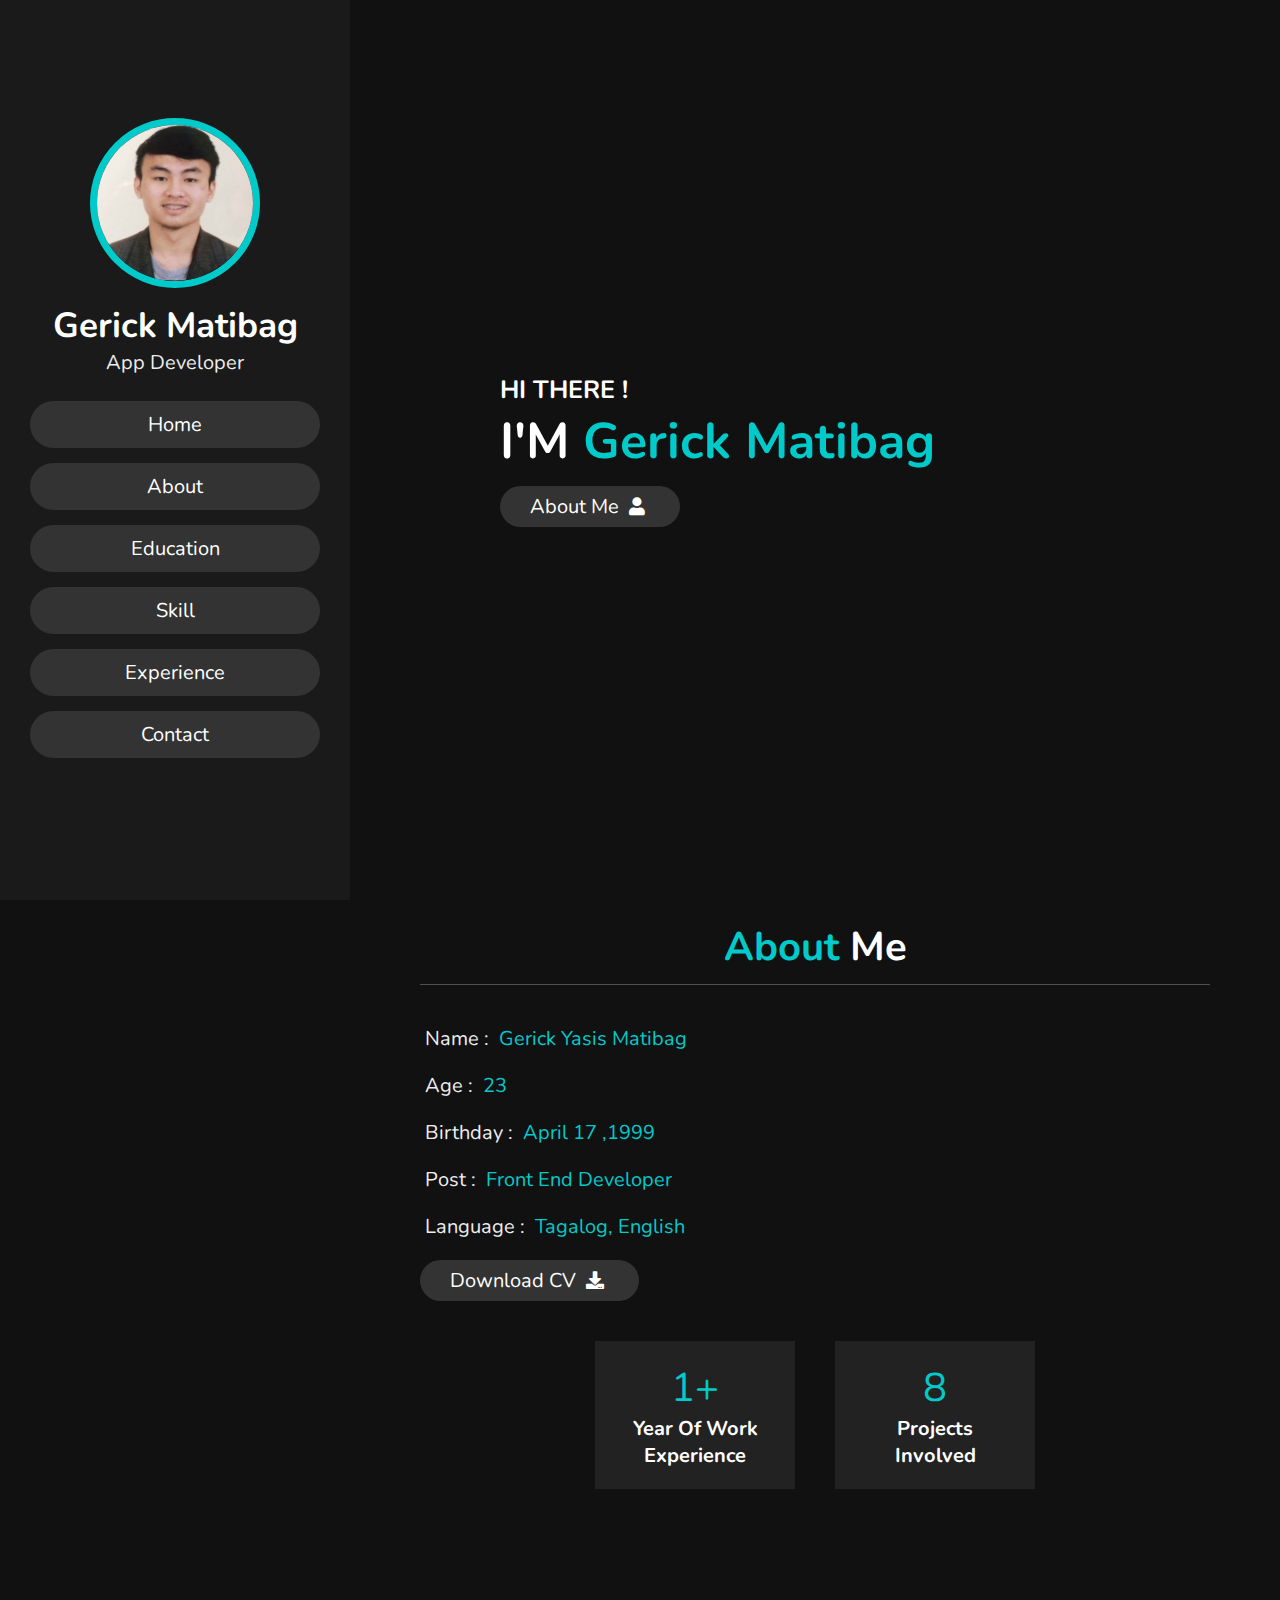
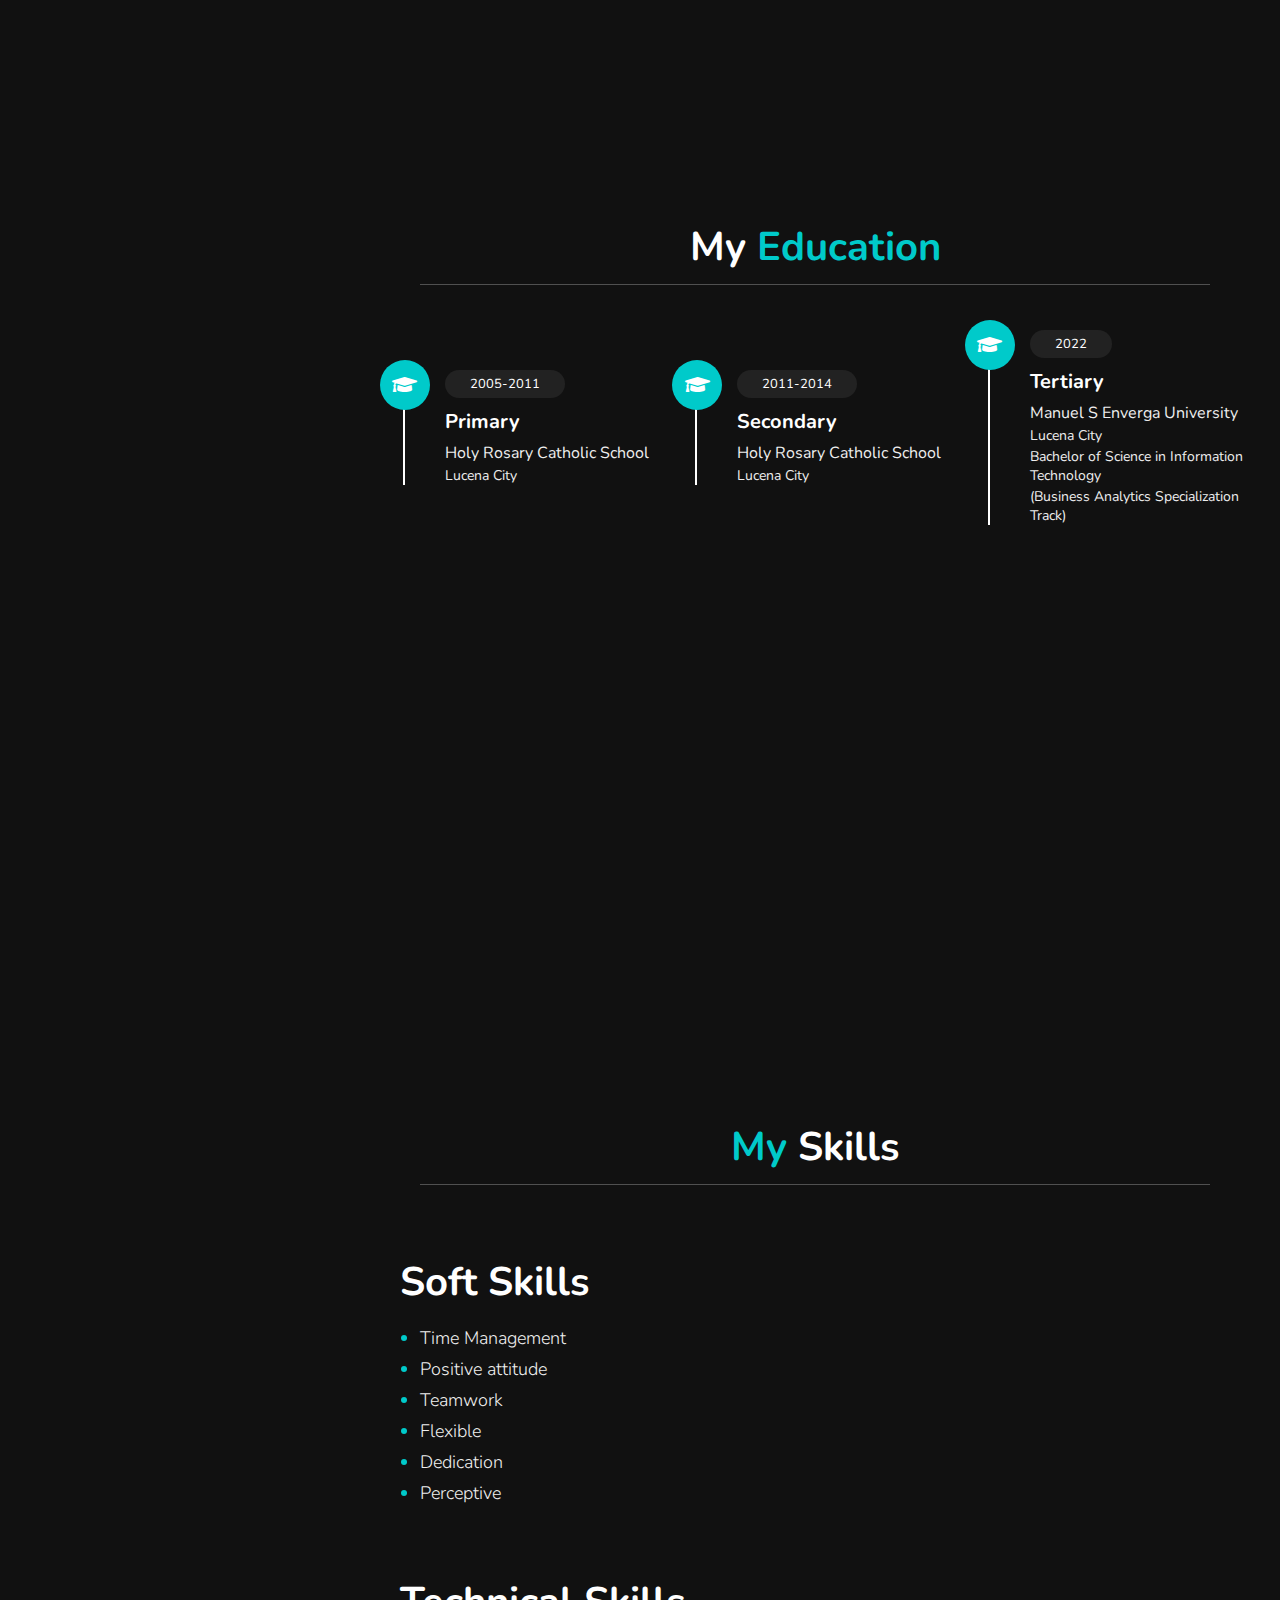
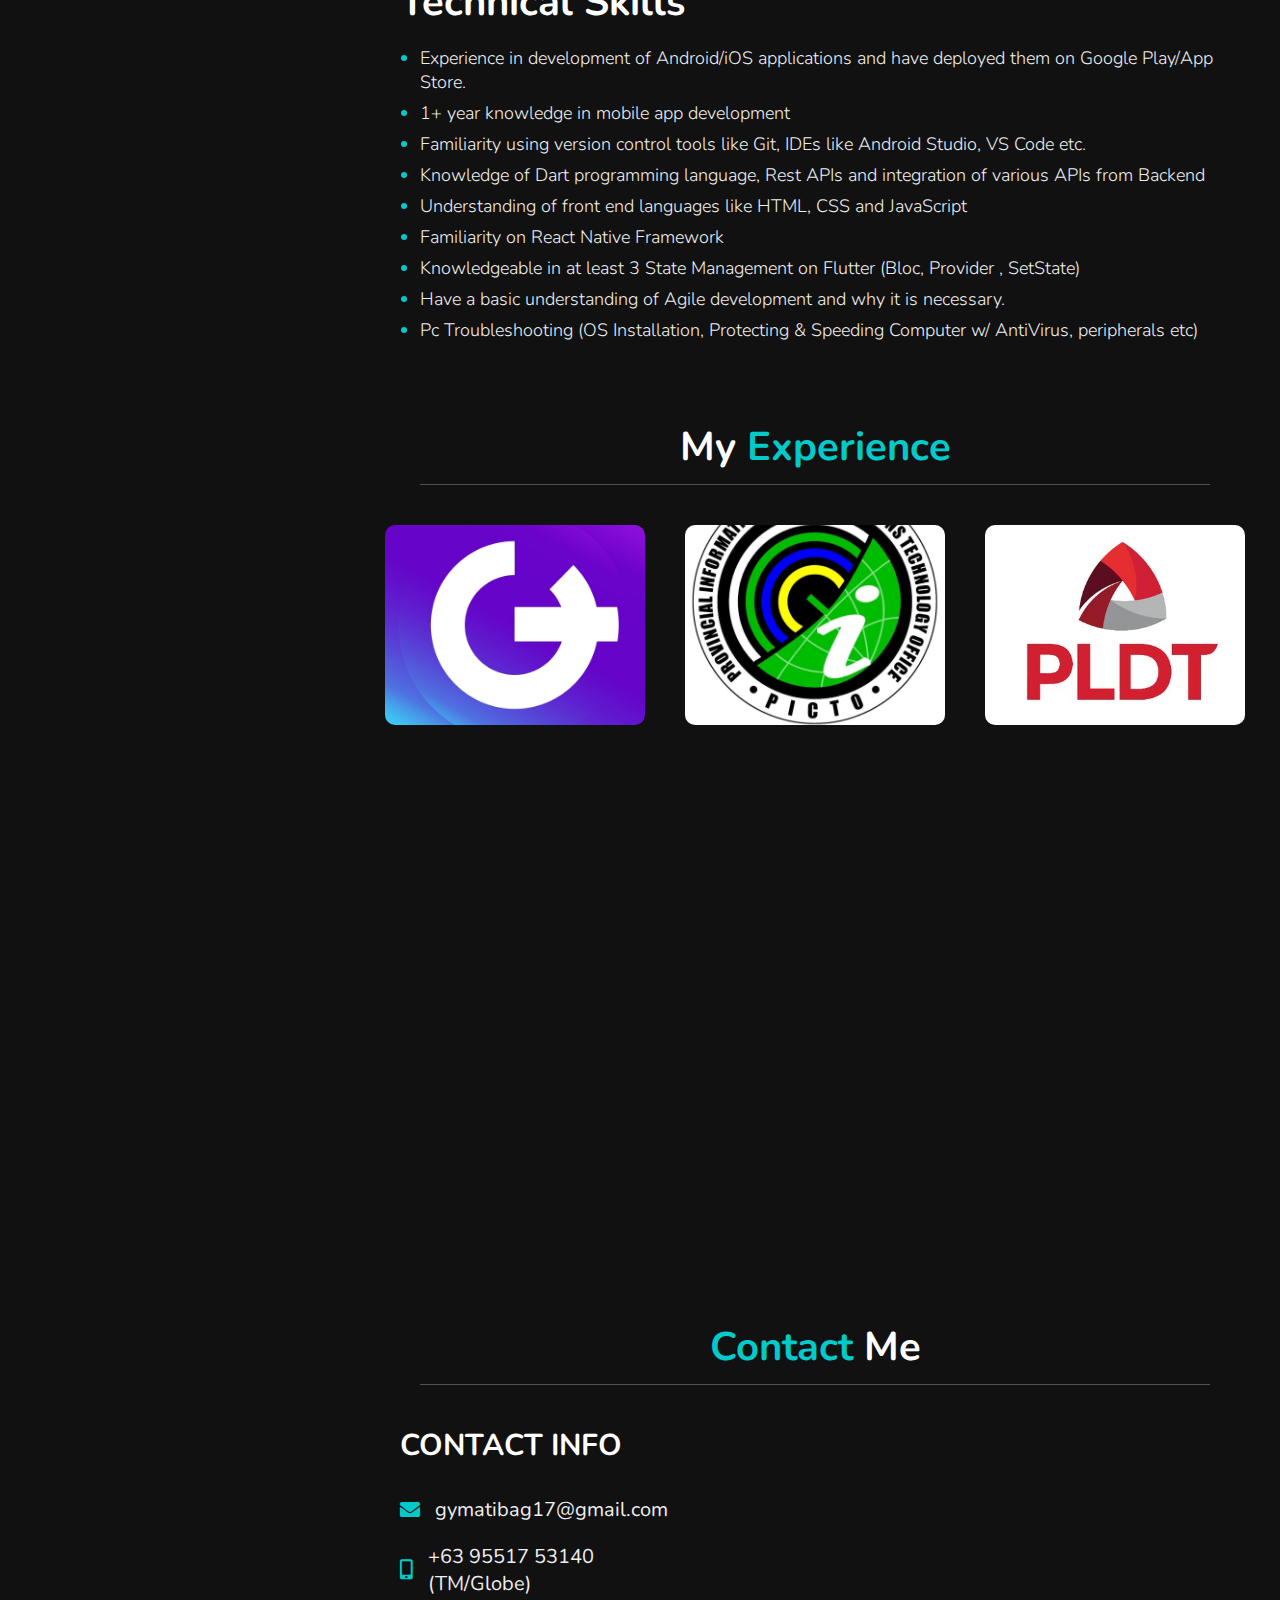
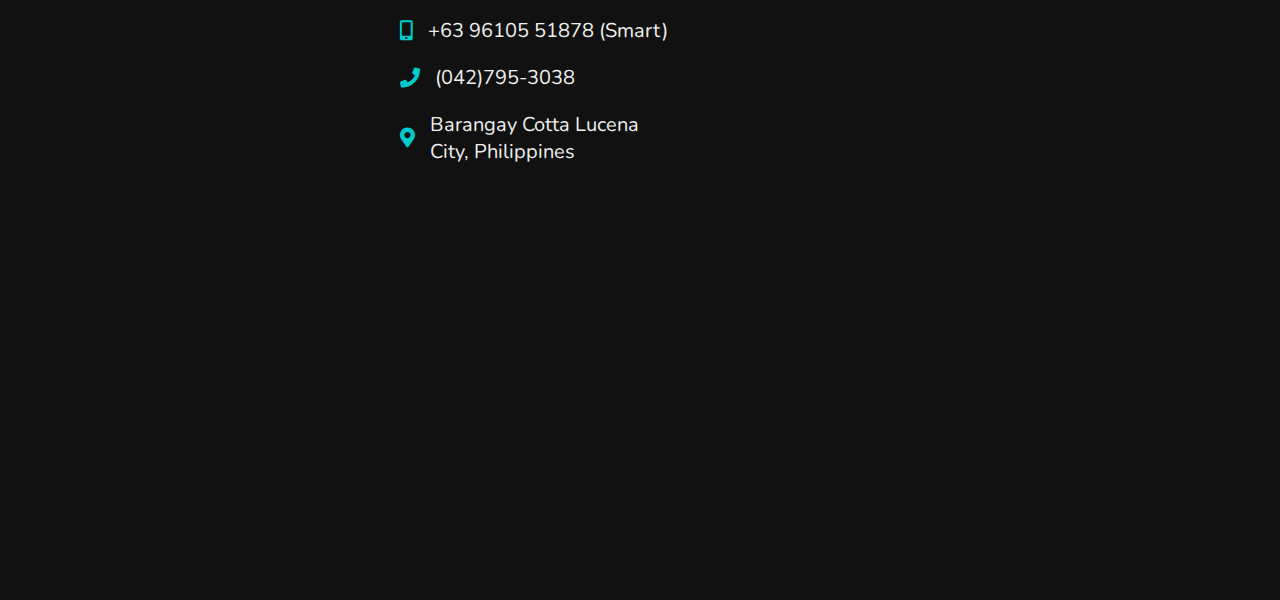
==== index.html @ ecb1bf03 "backup after download resume | 02 commit" ====
<!DOCTYPE html>
<html lang="en">
<head>
    <meta charset="UTF-8">
    <meta name="viewport" content="width=device-width, initial-scale=1.0">
    <title>Gerick portfolio</title>

    <!-- font awesome cdn link  -->
    <link rel="stylesheet" href="https://cdnjs.cloudflare.com/ajax/libs/font-awesome/5.15.2/css/all.min.css">

    <!-- custom css file link  -->
    <link rel="stylesheet" href="/css/style.css">

</head>
<body>
    
<!-- header section starts  -->

<header>

    <div class="user">
        <img src="/images/me.jpg" alt="">
        <h3 class="name">Gerick Matibag</h3>
        <p class="post">App Developer</p>
    </div>

    <nav class="navbar">
        <ul>
            <li><a href="#home">Home</a></li>
            <li><a href="#about">About</a></li>
            <li><a href="#education">Education</a></li>
            <li><a href="#skill">Skill</a></li>
            <li><a href="#portfolio">Experience</a></li>
            <li><a href="#contact">Contact</a></li>
        </ul>
    </nav>

</header>

<!-- header section ends -->

<div id="menu" class="fas fa-bars"></div>

<!-- home section starts  -->

<section class="home" id="home">

    <h3>HI THERE !</h3>
    <h1>I'M <span>Gerick Matibag</span></h1>
    <!-- <p> Only judge can god me
    </p> -->
    <a href="#about"><button class="btn">About Me <i class="fas fa-user"></i></button></a>

</section>

<!-- home section ends -->

<!-- about section starts  -->

<section class="about" id="about">

<h1 class="heading"> <span>About</span> Me </h1>

<div class="row">

    <div class="info">
        <h3> <span> Name : </span> Gerick Yasis Matibag </h3>
        <h3> <span> Age : </span> 23 </h3>
        <h3> <span> Birthday : </span> April 17 ,1999 </h3>
        <h3> <span> Post : </span> Front End Developer </h3>
        <h3> <span> Language : </span> Tagalog, English </h3> 
        <a href="/files/gerick-matibag-resume.pdf" download><button class="btn"> Download CV <i class="fas fa-download"></i> </button></a>
    </div>

    <div class="counter">

        <div class="box">
            <span>1+</span>
            <h3>Year Of Work Experience</h3>
        </div>
        

        <div class="box">
            <span>8</span>
            <h3>Projects Involved</h3>
        </div>

        <!-- <div class="box">
            <span>12+</span>
            <h3></h3>
        </div> -->

    </div>

</div>

</section>

<!-- about section ends -->

<!-- education section starts  -->

<section class="education" id="education">

<h1 class="heading"> My <span>Education</span> </h1>

<div class="box-container">

    <div class="box">
        <i class="fas fa-graduation-cap"></i>
        <span>2005-2011</span>
        <h2>Primary</h2>
        <h3>Holy Rosary Catholic School</h3>
        <p>Lucena City</p>
    </div>

    <div class="box">
        <i class="fas fa-graduation-cap"></i>
        <span>2011-2014</span>
        <h2>Secondary</h2>
        <h3>Holy Rosary Catholic School</h3>
        <p>Lucena City</p>
    </div>

    <div class="box">
        <i class="fas fa-graduation-cap"></i>
        <span>2022</span>
        <h2>Tertiary</h2>
        <h3>Manuel S Enverga University</h3>
        <p>Lucena City</p>
        <p>Bachelor of Science in Information Technology</p>
        <p>(Business Analytics Specialization Track)</p>
    </div>

    </div>

</section>

<!-- education section ends -->

<!--Skills-->

<!-- portfolio section ends -->

<!-- contact section starts  -->
</section>

<section class="skill" id="skill">

    <h1 class="heading"> <span>My</span> Skills </h1>

    <div class="row">

    <div class="content">

    <h3 class="title">Soft Skills</h3>
        
    
    <ul>
    <li>Time Management</li>
    <li>Positive attitude</li>
    <li>Teamwork</li>
    <li>Flexible</li>
    <li>Dedication</li>
    <li>Perceptive</li>
    </ul>

    <h3 class="title"></h3>

    <h3 class="title">Technical Skills</h3>

    <ul>
        <li>Experience in development of Android/iOS applications and have deployed them on Google Play/App Store.</li>
        <li>1+ year knowledge in mobile app development</li>
        <li>Familiarity using version control tools like Git, IDEs like Android Studio, VS Code etc.</li>
        <li>Knowledge of Dart programming language, Rest APIs and integration of various APIs from Backend</li>
        <li>Understanding of front end languages like HTML, CSS and JavaScript</li>
        <li>Familiarity on React Native Framework</li>
        <li>Knowledgeable in at least 3 State Management on Flutter (Bloc, Provider , SetState)</li>
        <li>Have a basic understanding of Agile development and why it is necessary.</li>
        <li>Pc Troubleshooting (OS Installation, Protecting & Speeding Computer w/ AntiVirus, peripherals  etc)</li>
        </ul>


    <!-- <progress id="progress-skill" value="78" max="100" class="progress-skill"> 32% </progress> -->
    <!-- <h3 class="title">Dart</h3> -->

    </div>
    </div>

</section>



<!--Skills end -->
<!-- portfolio section starts  -->

<section class="portfolio" id="portfolio">

<h1 class="heading"> My <span>Experience</span> </h1>

<div class="box-container">

    <div class="box">
        <img src="/images/goplus.jpg" alt="">
    </div>

    <div class="box">
        <img src="images/picto.jpg" alt="">
    </div>

    <div class="box">
        <img src="images/pldt.jpg" alt="">
    </div>
<!-- 
    <div class="box">
        <img src="images/img4.jpg" alt="">
    </div>

    <div class="box">
        <img src="images/img5.jpg" alt="">
    </div>

    <div class="box">
        <img src="images/img6.jpg" alt="">
    </div> -->

</div>

</section>

<!-- portfolio section ends -->

<!-- contact section starts  -->

<section class="contact" id="contact">

    <h1 class="heading"> <span>Contact</span> Me </h1>

    <div class="row">

    <div class="content">

        <h3 class="title">contact info</h3>

        <div class="info">
            <h3> <i class="fas fa-envelope"></i> gymatibag17@gmail.com </h3>
            <h3> <i class="fas fa-mobile-alt"></i> +63 95517 53140 (TM/Globe)</h3>
            <h3> <i class="fas fa-mobile-alt"></i> +63 96105 51878 (Smart)</h3>
            <h3> <i class="fas fa-phone"></i> (042)795-3038 </h3>
            <h3> <i class="fas fa-map-marker-alt"></i> Barangay Cotta Lucena City, Philippines</h3>
        </div>

    </div>

    <form action="">

        <!-- {{-- <input type="text" placeholder="name" class="box">
        <input type="email" placeholder="email" class="box">
        <input type="text" placeholder="project" class="box">
        <textarea name="" id="" cols="30" rows="10" class="box message" placeholder="message"></textarea>
        <button type="submit" class="btn"> send <i class="fas fa-paper-plane"></i> </button> --}} -->

    </form>

    </div>

</section>

<!-- contact section ends -->


<!-- scroll top button  -->

<a href="#home" class="top">
    <img src="images/scroll-top-img.png" alt="">
</a>















<!-- jquery cdn link  -->
<script src="https://cdnjs.cloudflare.com/ajax/libs/jquery/3.6.0/jquery.min.js"></script>

<!-- custom js file link  -->
<script src="/js/script.js"></script>


</body>
</html>
---- css/style.css ----
@import url('https://fonts.googleapis.com/css2?family=Nunito:wght@200;300;400;600&display=swap');

:root{
    --yellow:#00caca;
}

*{
    font-family: 'Nunito', sans-serif;
    margin:0; padding:0;
    box-sizing: border-box;
    text-decoration: none;
    outline: none; border:none;
    /* text-transform: capitalize; */
    transition: all .2s linear;
}

*::selection{
    background:var(--yellow);
    color:#333;
}

html{
    font-size: 62.5%;
    overflow-x: hidden;
}

html::-webkit-scrollbar{
    width:1.4rem;
}

html::-webkit-scrollbar-track{
    background:#222;
}

html::-webkit-scrollbar-thumb{
    background:var(--yellow);
}

body{
    background:#111;
    overflow-x: hidden;
    padding-left: 35rem;
}

section{
    min-height: 100vh;
    padding:1rem;
}

.btn{
    padding:.7rem 3rem;
    background:#333;
    color:#fff;
    cursor: pointer;
    margin-top: 1rem;
    font-size: 2rem;
    border-radius: 5rem;
}

.btn i{
    padding:0 .5rem;
    font-size: 1.8rem;
}

.btn:hover{
    background:var(--yellow);
}

.heading{
    text-align: center;
    margin:0 6rem;
    font-size: 4rem;
    padding:1rem;
    border-bottom: .1rem solid #fff4;
    color:#fff;
}

.heading span{
    color:var(--yellow);
}

header{
    position: fixed;
    top:0; left:0;
    z-index: 1000;
    height:100%;
    width:35rem;
    background:#1a1a1a;
    display: flex;
    align-items: center;
    justify-content: center;
    flex-flow: column;
    text-align: center;
}

header .user img{
    height:17rem;
    width:17rem;
    border-radius: 50%;
    object-fit: cover;
    margin-bottom: 1rem;
    border:.7rem solid var(--yellow);
}

header .user .name{
    font-size: 3.5rem;
    color:#fff;
}

header .user .post{
    font-size: 2rem;
    color:#eee;
}

header .navbar{
    width:100%;
}

header .navbar ul{
    list-style: none;
    padding:1rem 3rem;
}


header .navbar ul li a{
    display: block;
    padding:1rem;
    margin:1.5rem 0;
    background:#333;
    color:#fff;
    font-size: 2rem;
    border-radius: 5rem;
}

header .navbar ul li a:hover{
    background:var(--yellow);
}

#menu{
    position: fixed;
    top:2rem; right:2rem;
    background:#333;
    color:#fff;
    cursor: pointer;
    font-size: 2.5rem;
    padding:1rem 1.5rem;
    z-index: 1000;
    display: none;
}

.home{
    display: flex;
    justify-content: center;
    flex-flow: column;
    padding:0 15rem;
}

.home h3{
    font-size: 2.5rem;
    color:#fff;
}

.home h1{
    font-size:5rem;
    color:#fff;
}

.home h1 span{
    color:var(--yellow);
}

.home p{
    font-size:2rem;
    color:#eee;
    padding: 1rem 0;
}

.about .row{
    display: flex;
    align-items: center;
    justify-content: center;
    flex-wrap: wrap;
    padding:1rem 0;
}

.about .row .info{
    flex:1 1 48rem;
    padding:2rem 1rem;
    padding-left: 6rem;
}

.about .row .info h3{
    font-size: 2rem;
    color:var(--yellow);
    padding:1rem 0;
    font-weight: normal;
}

.about .row .info h3 span{
    color:#eee;
    padding:0 .5rem;
}

.about .row .counter{
    flex:1 1 48rem;
    display: flex;
    justify-content: center;
    flex-wrap: wrap;
}

.about .row .counter .box{
    width:20rem;
    background:#222;
    text-align: center;
    padding: 2rem;
    margin:2rem;
}

.about .row .counter .box span{
    font-size: 4rem;
    color:var(--yellow);
}

.about .row .counter .box h3{
    font-size: 2rem;
    color:#fff;
}

.education .box-container{
    display: flex;
    align-items: center;
    justify-content: space-evenly;
    flex-wrap: wrap;
    padding:1rem 0;
    padding-left: 3rem;
}

.education .box-container .box{
    width:27rem;
    margin:4rem 1rem;
    padding-left: 4rem;
    border-left: .2rem solid #fff;
    position: relative;
}

.education .box-container .box span{
    font-size: 1.3rem;
    background:#222;
    color:#fff;
    border-radius: 5rem;
    padding:.5rem 2.5rem;
}

.education .box-container .box h2{
    font-size: 2.0rem;
    color:#fff;
    padding-top: 1.5rem;
}
.education .box-container .box h3{
    font-size: 1.6rem;
    color:#eee;
    padding-top: 0.7rem;
    font-weight: 400;
}
.education .box-container .box p{
    font-size: 1.4rem;
    color:#eee;
    padding-top: 0.2rem;
}

.education .box-container .box i{
    position: absolute;
    top:-1.5rem; left:-2.5rem;
    height:5rem;
    width: 5rem;
    border-radius: 50%;
    line-height: 5rem;
    text-align: center;
    font-size: 2rem;
    color:#fff;
    background:var(--yellow);
}


.skill .row{
    display: flex;
    align-items: center;
    justify-content: center;
    flex-wrap: wrap;
}

.skill .row .content{
    flex:1 1 30rem;
    padding:4rem;
    padding-bottom: 0;
}

.skill .row form{
    flex:1 1 45rem;
    padding:2rem;
    margin:2rem;
    margin-bottom: 4rem;
}

.skill .row form .box{
    padding:1.5rem;
    margin:1rem 0;
    background:#3333;
    color:#fff;
    text-transform: none;
    font-size: 1.7rem;
    width:100%;
}

.skill .row form .box::placeholder{
    text-transform: capitalize;
}

.skill .row form .message{
    height: 15rem;
    resize: none;
}

.skill .row .content .title{
    /* text-transform: uppercase; */
    color:#fff;
    font-size: 4rem;
    padding-bottom: 1rem;
    padding-top: 3rem;
}

.skill .row .content .info h3{
    display: flex;
    align-items: center;
    font-size: 2rem;
    color:#eee;
    padding-top:1rem 0;
    font-weight: normal;
}

.skill .row .content .info h3 i{
    padding-right: 1.5rem;
    color:var(--yellow);
    text-transform: none;
}

.skill .row .content p{
    font-size: 1.8rem;
    color:#eee;
    padding-top: 0.7rem;
    font-weight: 300;
}

.skill .row ul li::marker {
    color: #00caca;
    font-weight: bold;
    display: inline-block; 
    width: 1em;
    margin-left: -1em;
  }

.skill .row ul li {
    font-size: 1.8rem;
    color:#eee;
    padding-top: 0.7rem;
    font-weight: 300;
  }
  .skill .row ul {
   padding-left: 2rem;
  }

.portfolio .box-container{
    display: flex;
    align-items: center;
    justify-content: center;
    flex-wrap: wrap;
    padding:2rem 0;
}

.portfolio .box-container .box{
    height: 20rem;
    width:26rem;
    border-radius: 1rem;
    margin:2rem;
    overflow: hidden;
    cursor: pointer;
}

.portfolio .box-container .box img{
    height:100%;
    width:100%;
    object-fit: cover;
}

.portfolio .box-container .box:hover img{
    transform: scale(1.2);
}

.contact .row{
    display: flex;
    align-items: center;
    justify-content: center;
    flex-wrap: wrap;
}

.contact .row .content{
    flex:1 1 30rem;
    padding:4rem;
    padding-bottom: 0;
}

.contact .row form{
    flex:1 1 45rem;
    padding:2rem;
    margin:2rem;
    margin-bottom: 4rem;
}

.contact .row form .box{
    padding:1.5rem;
    margin:1rem 0;
    background:#3333;
    color:#fff;
    text-transform: none;
    font-size: 1.7rem;
    width:100%;
}

.contact .row form .box::placeholder{
    text-transform: capitalize;
}

.contact .row form .message{
    height: 15rem;
    resize: none;
}

.contact .row .content .title{
    text-transform: uppercase;
    color:#fff;
    font-size: 3rem;
    padding-bottom: 2rem;
}

.contact .row .content .info h3{
    display: flex;
    align-items: center;
    font-size: 2rem;
    color:#eee;
    padding:1rem 0;
    font-weight: normal;
}

.contact .row .content .info h3 i{
    padding-right: 1.5rem;
    color:var(--yellow);
    text-transform: none;
}

.top{
    position: fixed;
    bottom:7.5rem; right: 2rem;
    z-index: 100;
    display: none;
}


/* media queries  */

@media (max-width:1200px){

    html{
        font-size: 55%;
    }

    .home{
        padding:1rem 4rem;
    }

}

@media (max-width:991px){

   header{
       left:-120%;
   }

   #menu{
       display: block;
   }

   header.toggle{
    left:0%;
   }

   body{
       padding:0;
   }

}

@media (max-width:768px){

    html{
        font-size: 50%;
    }
 
 }

@media (max-width:400px){

    header{
        width: 100vw;
    }

    .heading{
        margin:0 3rem;
    }

    .about .row .counter .box{
        width: 100%;
    }
 
    .education .box-container .box{
        width:100%;
    }

    .portfolio .box-container .box{
        width:100%;
    }

    .contact .row form{
        margin:3rem 0;
    }

 }
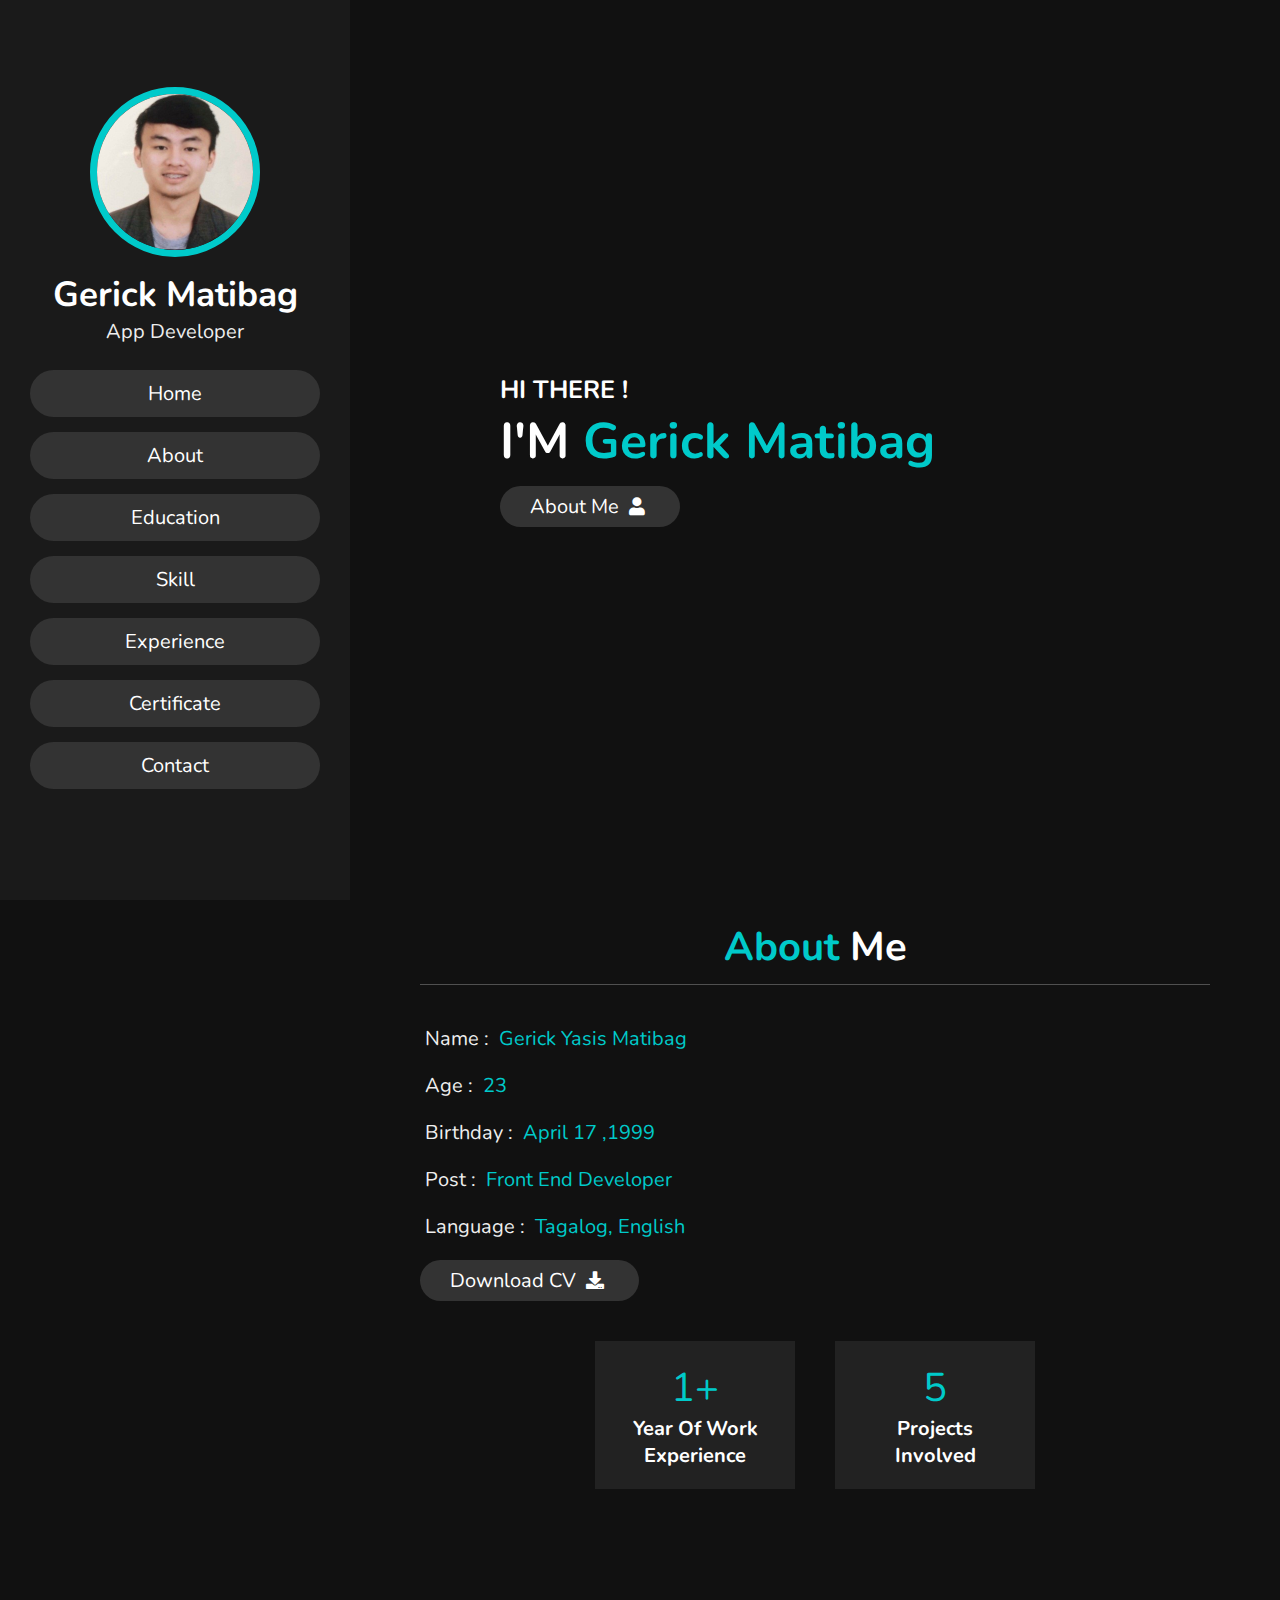
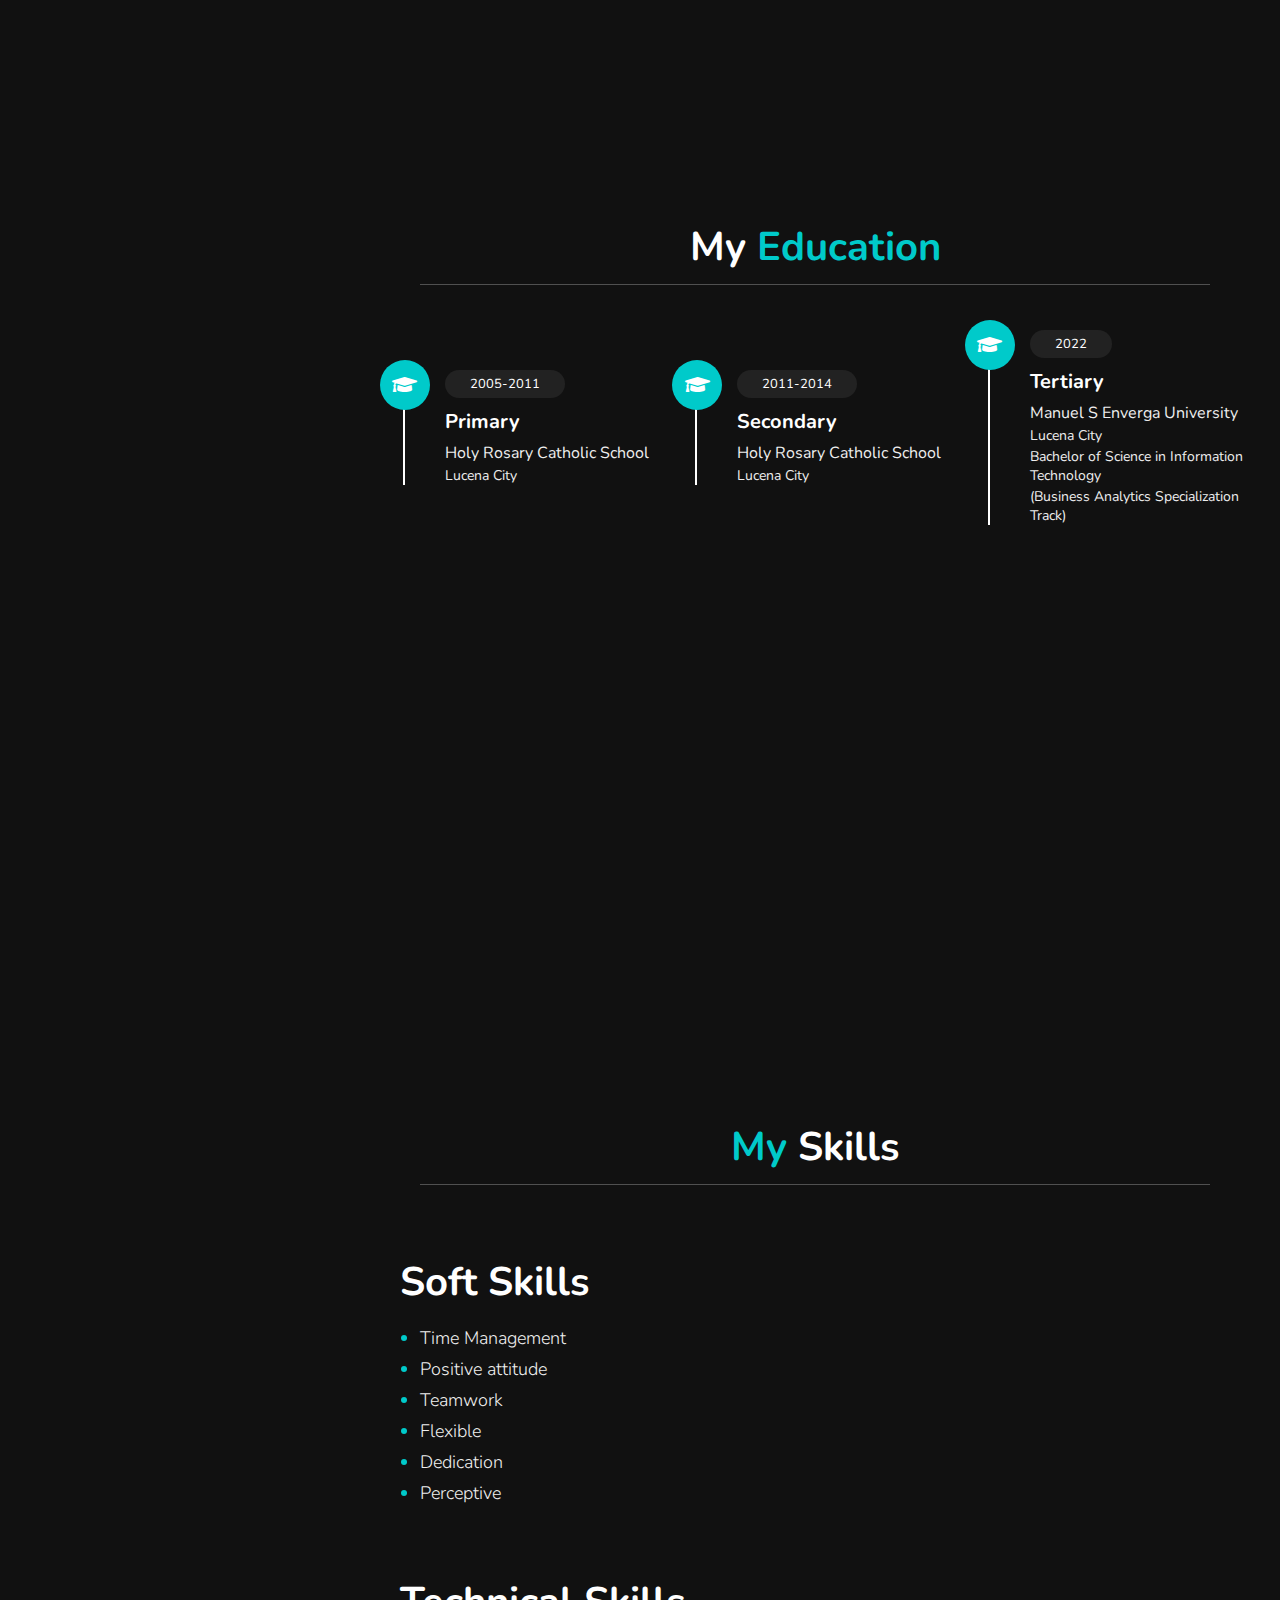
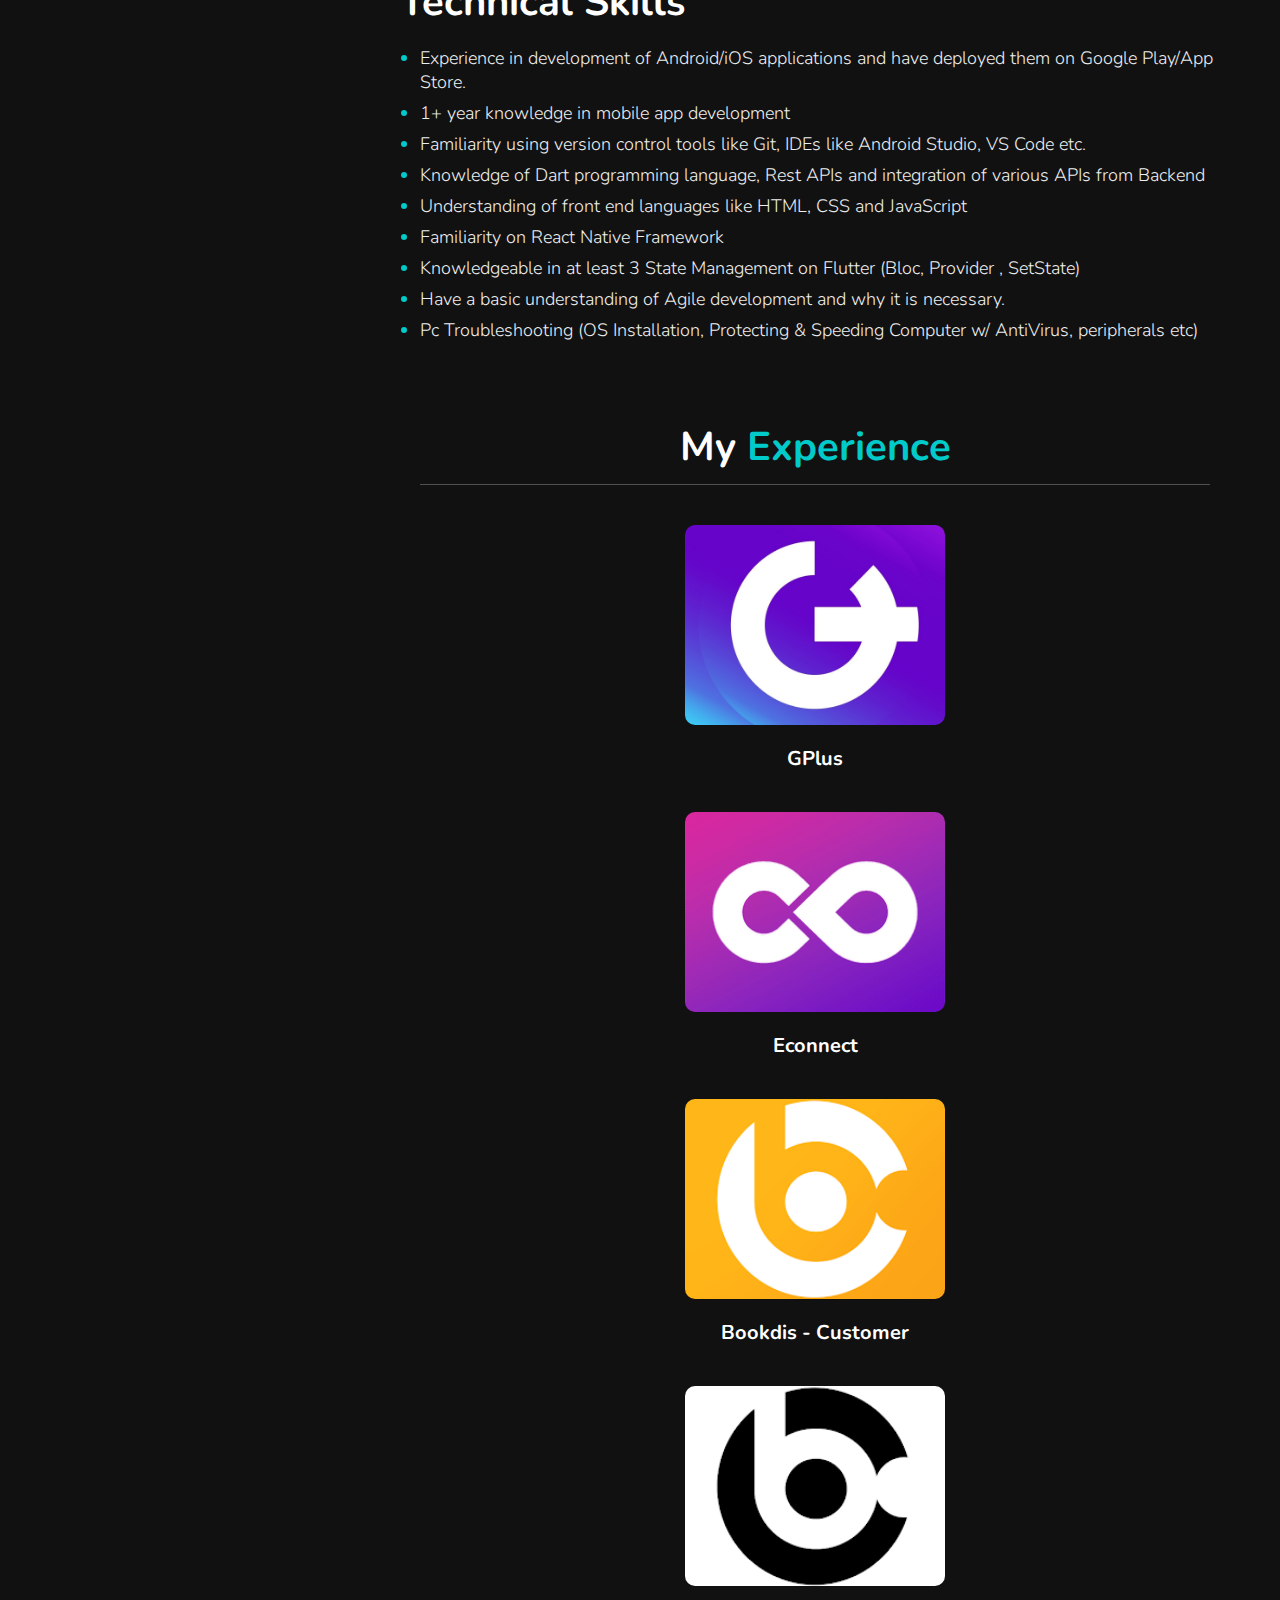
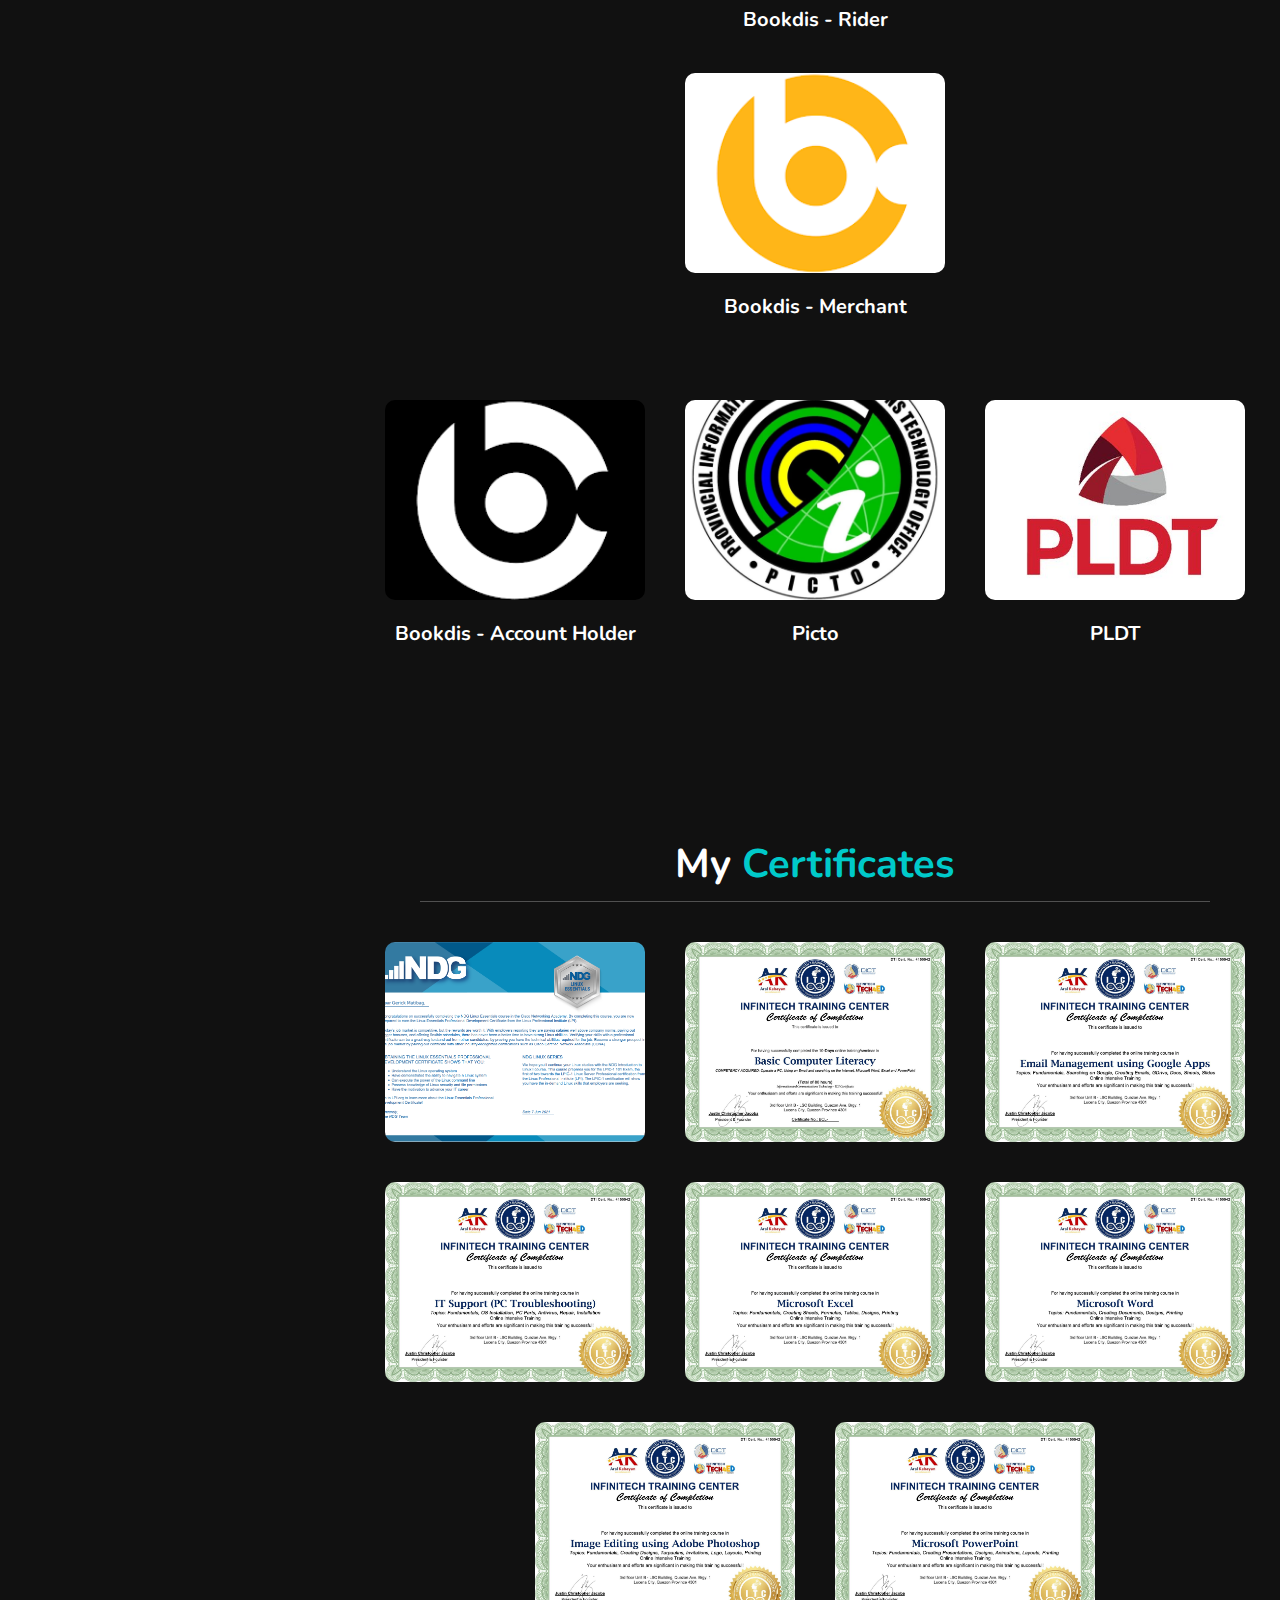
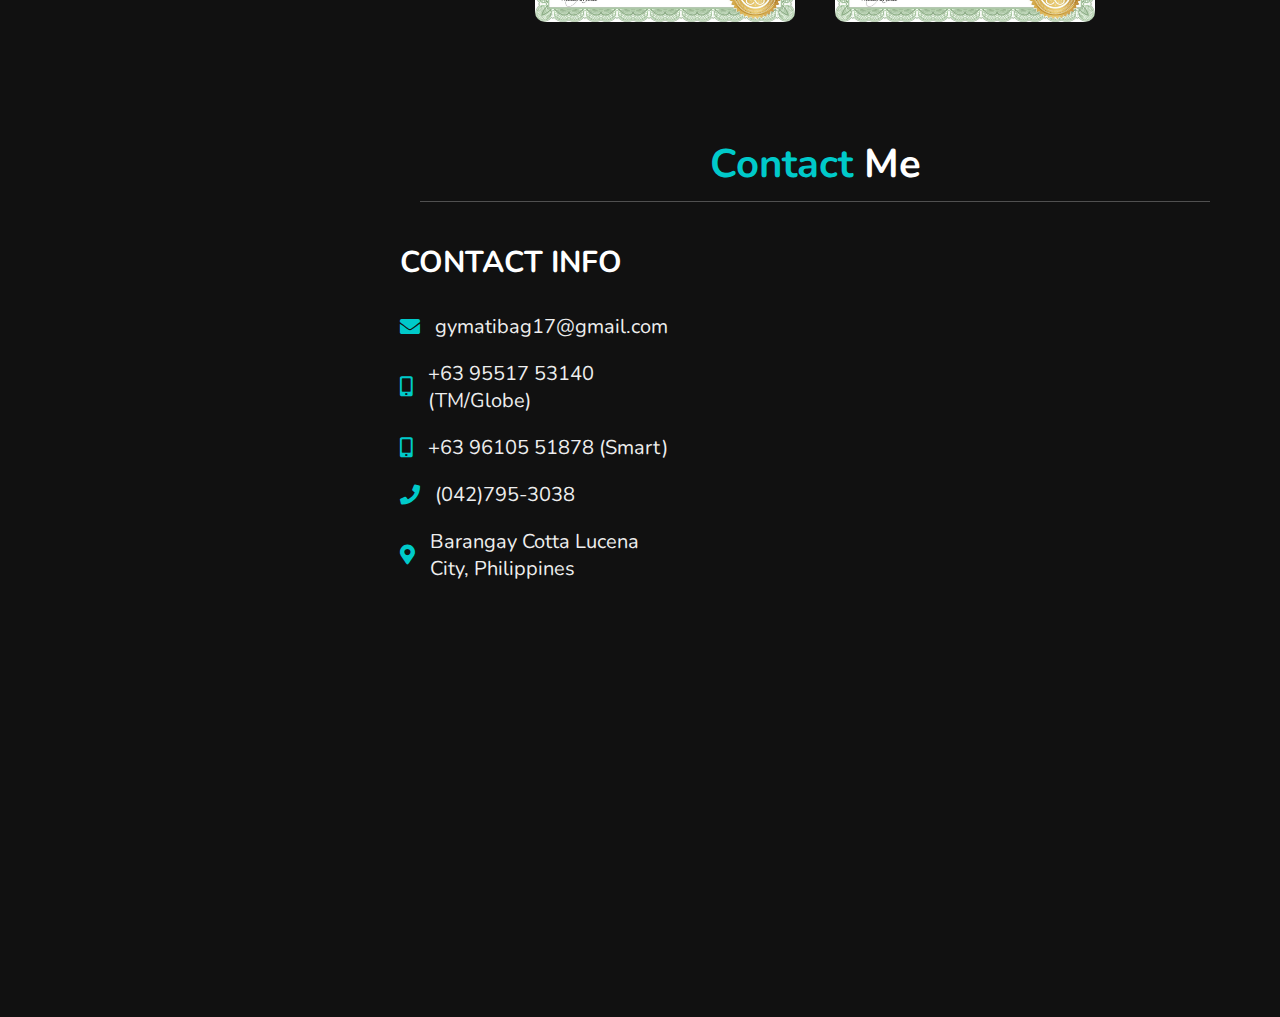
==== commit 3397f21f: "backup after experience | 03 commit" ====
--- a/index.html
+++ b/index.html
@@ -31,6 +31,7 @@
             <li><a href="#education">Education</a></li>
             <li><a href="#skill">Skill</a></li>
             <li><a href="#portfolio">Experience</a></li>
+            <li><a href="#certification">Certificate</a></li>
             <li><a href="#contact">Contact</a></li>
         </ul>
     </nav>
@@ -81,7 +82,7 @@
         
 
         <div class="box">
-            <span>8</span>
+            <span>5</span>
             <h3>Projects Involved</h3>
         </div>
 
@@ -200,18 +201,86 @@
 <h1 class="heading"> My <span>Experience</span> </h1>
 
 <div class="box-container">
-
-    <div class="box">
+    <div class="flex-column-reverse"> 
+    <div class="box">
+    <a href="https://play.google.com/store/apps/details?id=com.goplus.gplus" target="_blank">
         <img src="/images/goplus.jpg" alt="">
-    </div>
-
-    <div class="box">
+    </a>
+    </div>
+    <div class="row"></div>
+     <p>GPlus</p>
+    </div>
+
+  <div class="box-container">
+    <div class="flex-column-reverse"> 
+    <div class="box">
+        <img src="/images/exp/econnect_logo.png" alt="">
+    </div>
+    <p>Econnect</p>       
+    </div>
+
+    <div class="box-container">
+        <div class="flex-column-reverse"> 
+        <div class="box">
+            <a href="https://play.google.com/store/apps/details?id=com.app.bookdis" target="_blank">
+            <img src="/images/exp/bookdis - customer.png" alt="">
+        </a>
+        </div>
+        <p>Bookdis - Customer</p>
+    </div>
+    <div class="box-container">
+        <div class="flex-column-reverse"> 
+        <div class="box">
+            <a href="https://play.google.com/store/apps/details?id=com.app.bookdis.rider" target="_blank">
+            <img src="/images/exp/bookds - rider.png" alt="">
+        </a>
+        </div>
+        <p>Bookdis - Rider</p>
+    </div>
+    <div class="box-container">
+        <div class="flex-column-reverse"> 
+        <div class="box">
+            <a href="https://play.google.com/store/apps/details?id=com.app.bookdis.store" target="_blank">
+            <img src="/images/exp/bookdis - merchant.png" alt="">
+        </a>
+        </div>
+        <p>Bookdis - Merchant</p>
+    </div>
+    <div class="box-container">
+        <div class="flex-column-reverse"> 
+        <div class="box">
+            <a href="https://play.google.com/store/apps/details?id=com.app.bookdis.teamleader" target="_blank">
+            <img src="/images/exp/bookdis - accholder.png" alt="">
+        </a>
+        </div>
+        <p>Bookdis - Account Holder</p>
+    </div>
+    <div class="box-container">
+        <div class="flex-column-reverse"> 
+        <div class="box">
+            <!-- <a href="https://play.google.com/store/apps/details?id=com.app.bookdis.teamleader" target="_blank"> -->
         <img src="images/picto.jpg" alt="">
-    </div>
-
-    <div class="box">
+        <!-- </a> -->
+        </div>
+        <p>Picto</p>
+    </div>
+
+    <div class="box-container">
+        <div class="flex-column-reverse"> 
+        <div class="box">
+            <!-- <a href="https://play.google.com/store/apps/details?id=com.app.bookdis.teamleader" target="_blank"> -->
         <img src="images/pldt.jpg" alt="">
-    </div>
+        <!-- </a> -->
+        </div>
+        <p>PLDT</p>
+    </div>
+    <!-- <div class="box">
+        <img src="images/picto.jpg" alt="">
+    </div>
+
+    <div class="box">
+        <img src="images/pldt.jpg" alt="">
+    </div> -->
 <!-- 
     <div class="box">
         <img src="images/img4.jpg" alt="">
@@ -230,6 +299,77 @@
 </section>
 
 <!-- portfolio section ends -->
+
+<!-- certification section starts  -->
+
+<section class="certification" id="certification">
+
+    <h1 class="heading"> My <span>Certificates</span> </h1>
+    
+    <div class="box-container">
+
+        <div class="box">
+        <a href="/images/my/certificate - linux.PNG" target="_blank">
+            <img src="/images/my/certificate - linux.PNG" alt="">
+        </a>
+        </div>
+    
+        <div class="box">
+        <a href="/images/my/certificate - computer literacy.jpg" target="_blank">
+            <img src="/images/my/certificate - computer literacy.jpg" alt="">
+        </a>
+        </div>
+    
+        <div class="box">
+            <a href="images/my/certificate - email google apps.jpg" target="_blank">
+            <img src="images/my/certificate - email google apps.jpg" alt="">
+        </a>
+        </div>
+        <div class="box">
+            <a href="images/my/certificate - it support.jpg" target="_blank">
+            <img src="images/my/certificate - it support.jpg" alt="">
+        </a>
+        </div>
+        <div class="box">
+            <a href="images/my/certificate - excel.jpg" target="_blank">
+            <img src="images/my/certificate - excel.jpg" alt="">
+        </a>
+        </div>
+    
+        <div class="box">
+            <a href="images/my/certificate - msword.jpg" target="_blank">
+            <img src="images/my/certificate - msword.jpg" alt="">
+        </a>
+        </div>
+        <div class="box">
+            <a href="images/my/certificate - photoshop.jpg" target="_blank">
+            <img src="images/my/certificate - photoshop.jpg" alt="">
+        </a>
+        </div>
+        <div class="box">
+            <a href="images/my/certificate - powerpoint.jpg" target="_blank">
+            <img src="images/my/certificate - powerpoint.jpg" alt="">
+        </a>
+        </div>
+
+    <!-- 
+        <div class="box">
+            <img src="images/img4.jpg" alt="">
+        </div>
+    
+        <div class="box">
+            <img src="images/img5.jpg" alt="">
+        </div>
+    
+        <div class="box">
+            <img src="images/img6.jpg" alt="">
+        </div> -->
+    
+    </div>
+    
+    </section>
+    
+    <!-- certification section ends -->
 
 <!-- contact section starts  -->
 
--- a/css/style.css
+++ b/css/style.css
@@ -396,6 +396,54 @@
     transform: scale(1.2);
 }
 
+.flex-column-reverse {
+    flex-direction: column !important;
+    display: flex;
+    text-align: center;
+    }   
+
+.portfolio .box-container p{
+    align-items: center;
+    font-size: 2rem;
+    color: white;
+    /* padding-top:2rem; */
+    font-weight: 700;
+}
+.portfolio .box-container p2{
+    align-items: center;
+    font-size: 2rem;
+    color: white;
+    /* padding-top:2rem; */
+    font-weight: 700;
+}
+
+.certification .box-container{
+    display: flex;
+    align-items: center;
+    justify-content: center;
+    flex-wrap: wrap;
+    padding:2rem 0;
+}
+
+.certification .box-container .box{
+    height: 20rem;
+    width:26rem;
+    border-radius: 1rem;
+    margin:2rem;
+    overflow: hidden;
+    cursor: pointer;
+}
+
+.certification .box-container .box img{
+    height:100%;
+    width:100%;
+    object-fit: cover;
+}
+
+.certification .box-container .box:hover img{
+    transform: scale(1.2);
+}
+
 .contact .row{
     display: flex;
     align-items: center;
@@ -529,8 +577,13 @@
         width:100%;
     }
 
+    .certification .box-container .box{
+        width:100%;
+    }
+
     .contact .row form{
         margin:3rem 0;
     }
+   
 
  }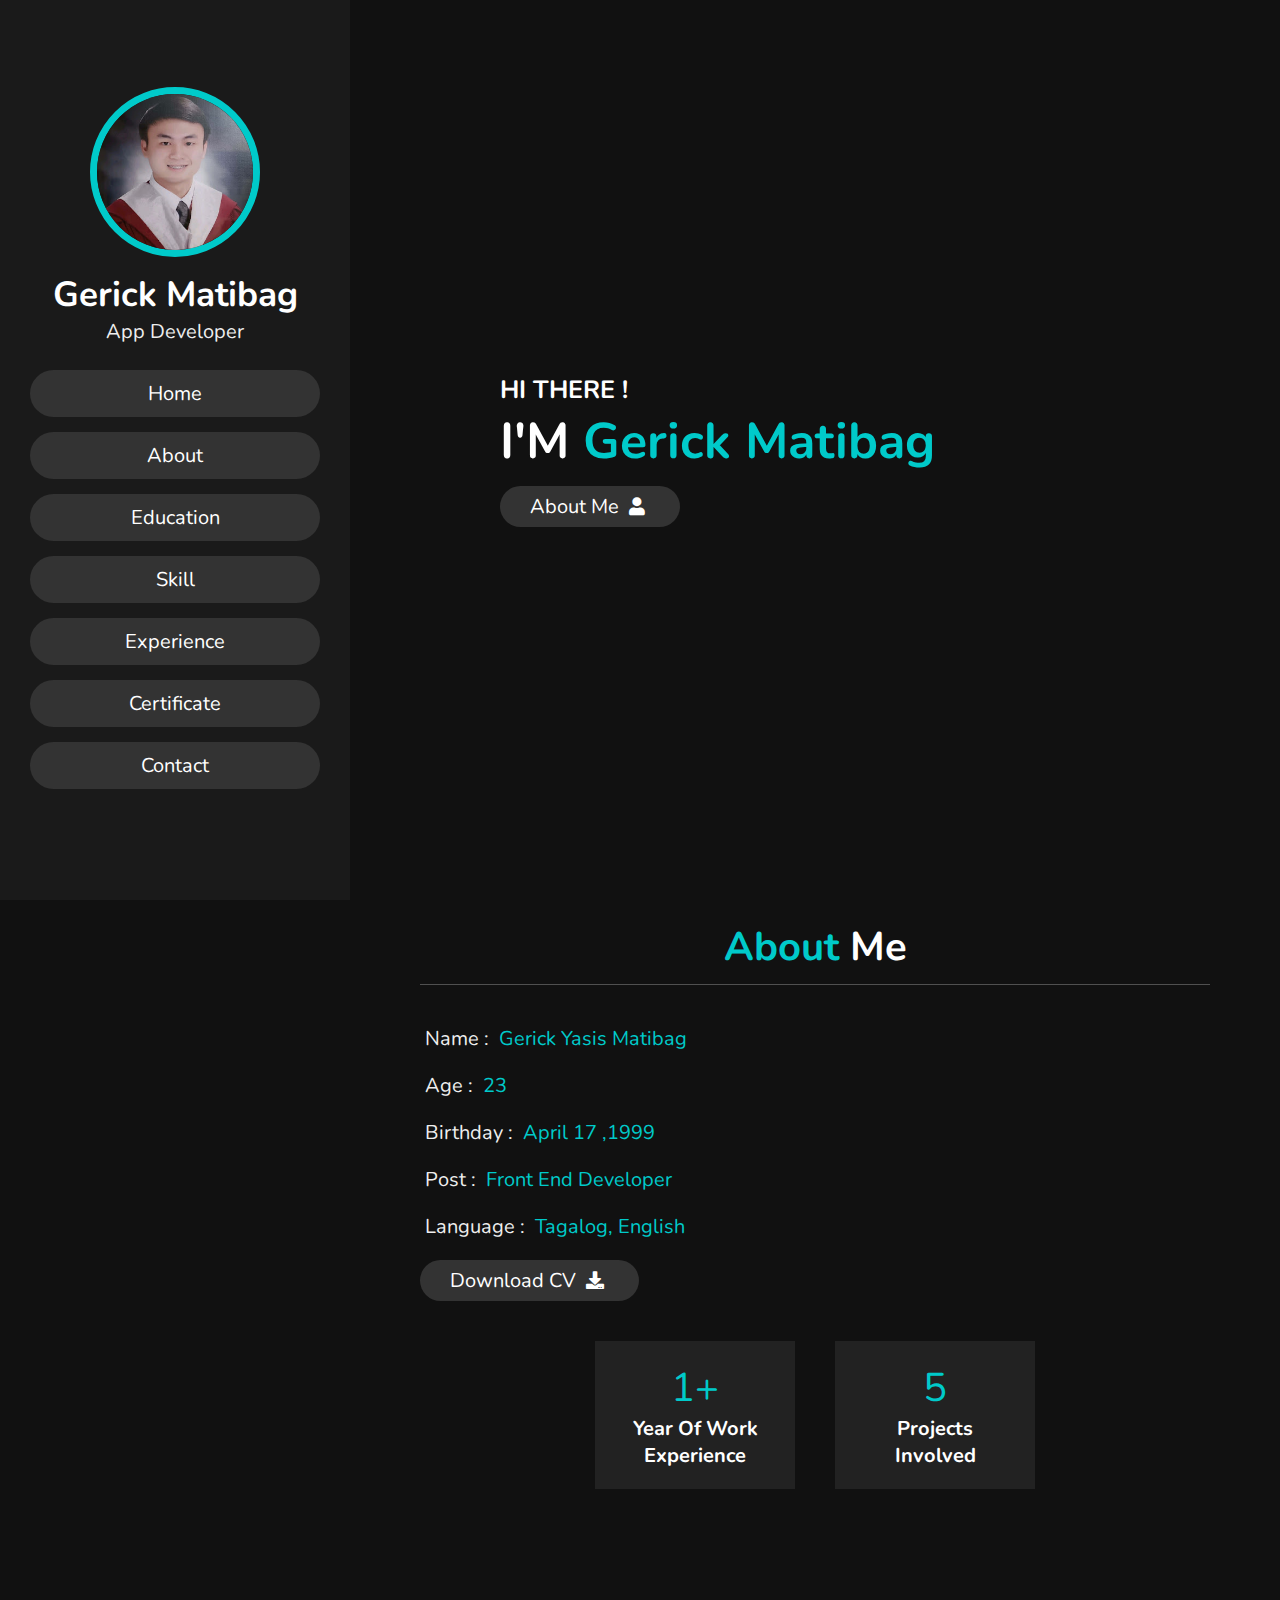
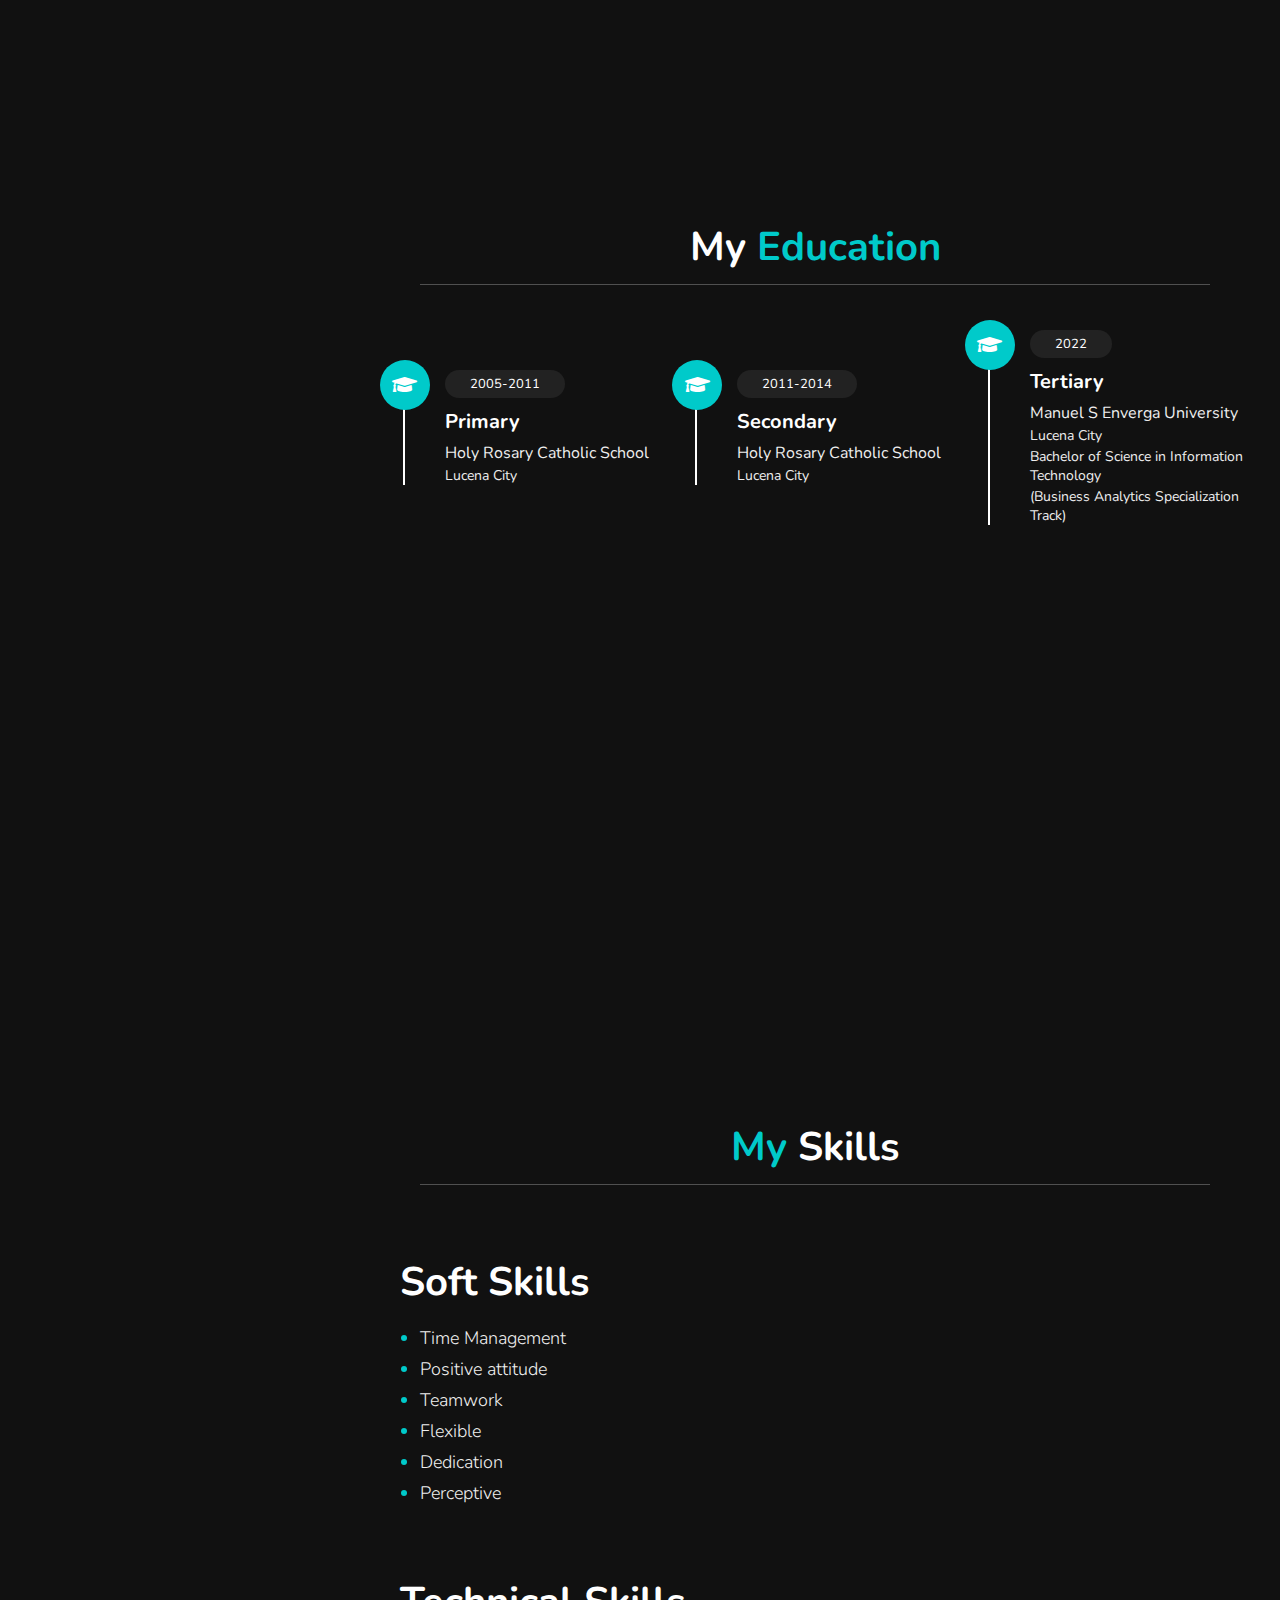
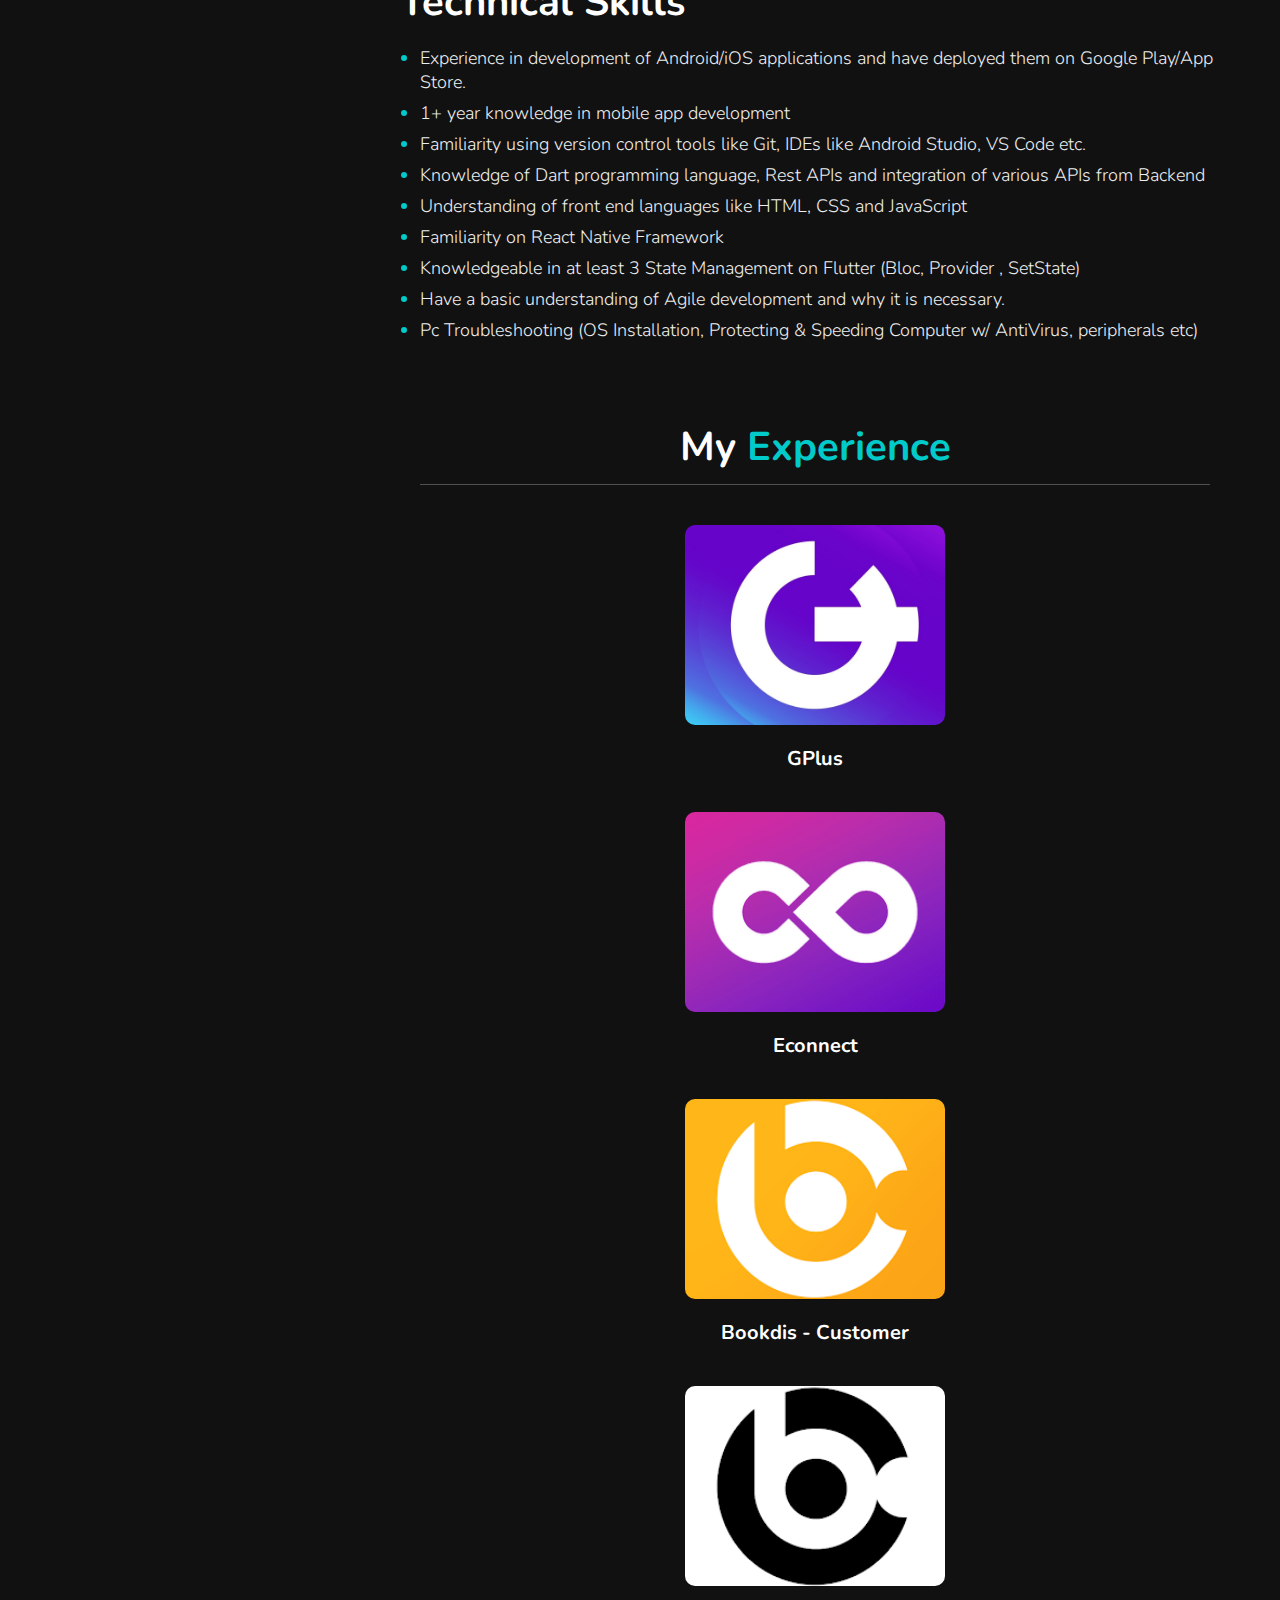
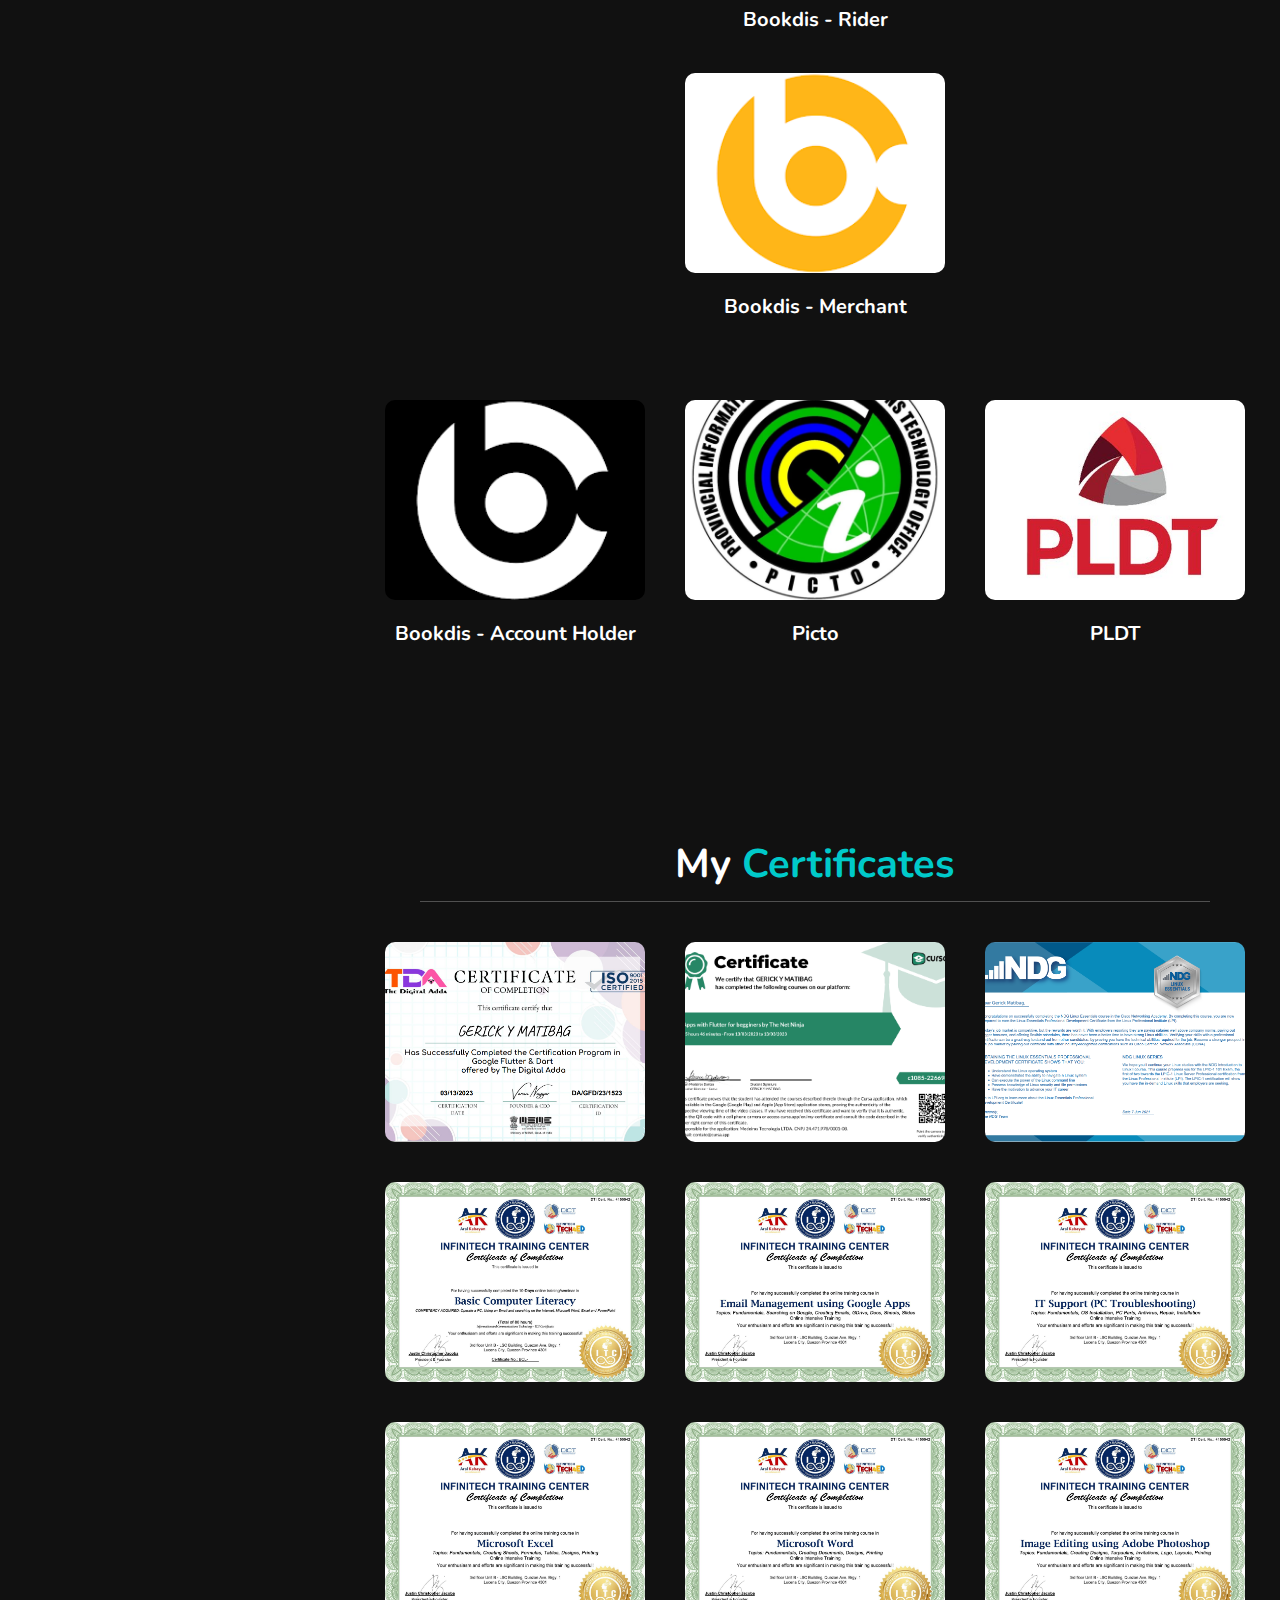
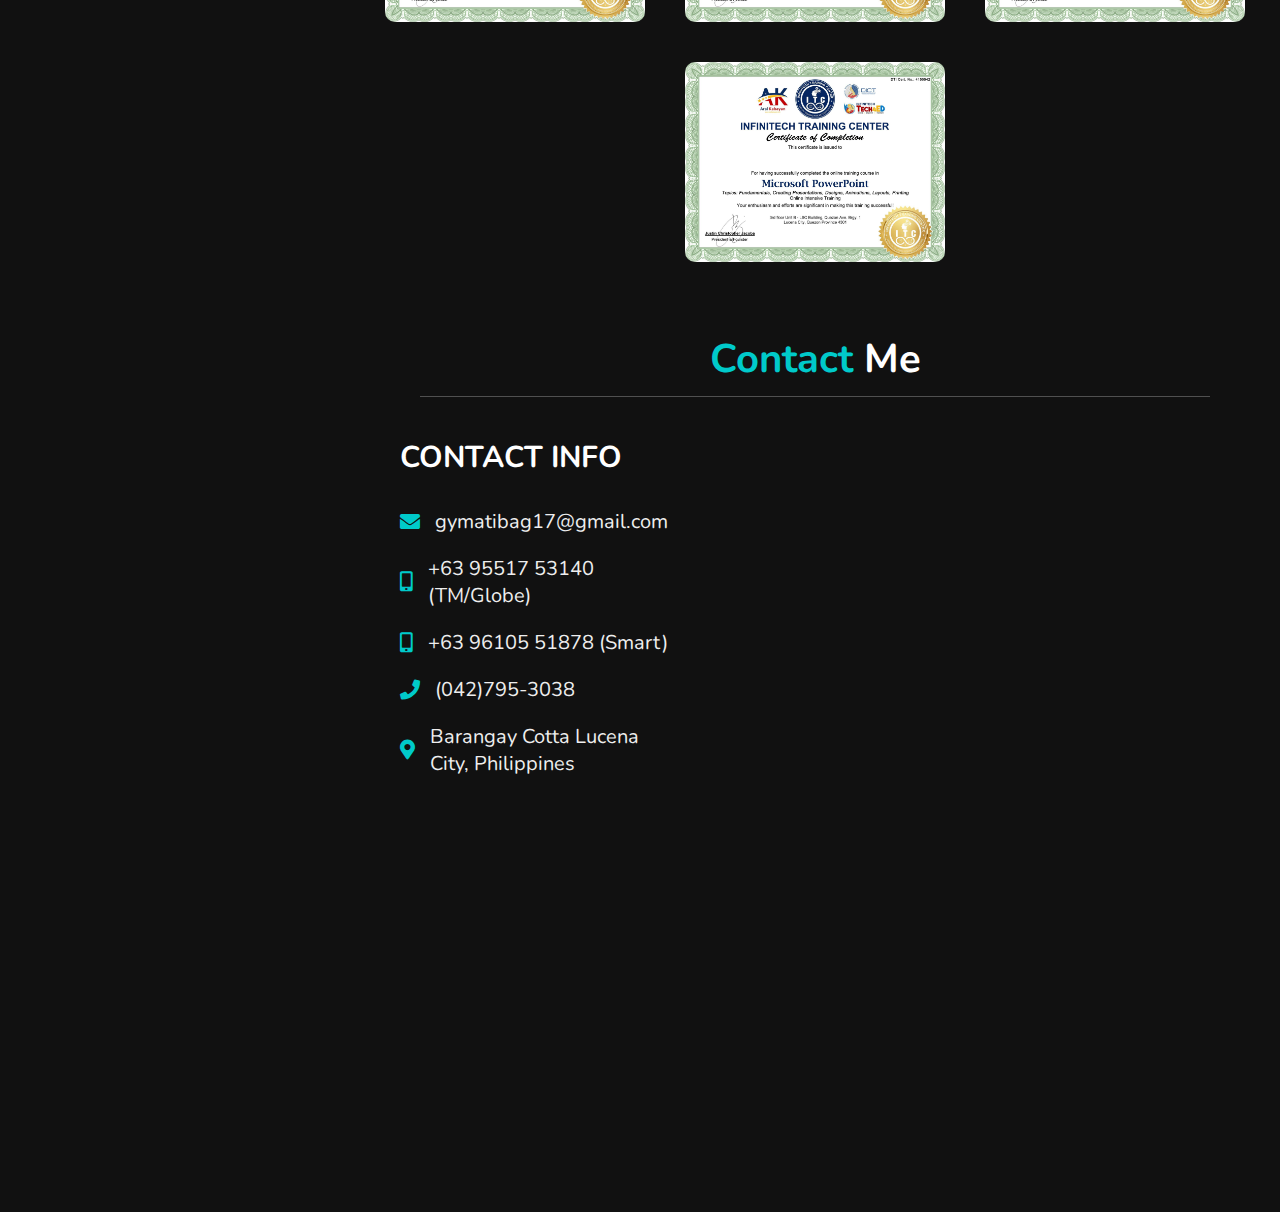
==== commit 4215c5bc: "back up after add certificate | 04 commit" ====
--- a/index.html
+++ b/index.html
@@ -19,7 +19,7 @@
 <header>
 
     <div class="user">
-        <img src="/images/me.jpg" alt="">
+        <img src="/images/ako.jpg" alt="">
         <h3 class="name">Gerick Matibag</h3>
         <p class="post">App Developer</p>
     </div>
@@ -200,17 +200,19 @@
 
 <h1 class="heading"> My <span>Experience</span> </h1>
 
-<div class="box-container">
-    <div class="flex-column-reverse"> 
-    <div class="box">
-    <a href="https://play.google.com/store/apps/details?id=com.goplus.gplus" target="_blank">
-        <img src="/images/goplus.jpg" alt="">
-    </a>
-    </div>
-    <div class="row"></div>
-     <p>GPlus</p>
-    </div>
-
+<!-- <section> -->
+
+    <div class="box-container">
+        <div class="flex-column-reverse"> 
+        <div class="box">
+        <a href="https://play.google.com/store/apps/details?id=com.goplus.gplus" target="_blank">
+            <img src="/images/goplus.jpg" alt="">
+        </a>
+        </div>
+        <div class="row"></div>
+         <p>GPlus</p>
+    </div>
+    <!-- </section> -->
   <div class="box-container">
     <div class="flex-column-reverse"> 
     <div class="box">
@@ -281,7 +283,7 @@
     <div class="box">
         <img src="images/pldt.jpg" alt="">
     </div> -->
-<!-- 
+        <!-- 
     <div class="box">
         <img src="images/img4.jpg" alt="">
     </div>
@@ -309,6 +311,16 @@
     <div class="box-container">
 
         <div class="box">
+        <a href="/images/my/digital-certificate.PNG" target="_blank">
+            <img src="/images/my/digital-certificate.PNG" alt="">
+        </a>
+        </div>
+    <div class="box">
+        <a href="https://cursa.app/en/my-certificate/310799fbcc176a69d512a8c23dd4573f/ok?fbclid=IwAR2Nw1w0dwmFlvsvVAKmK1TEJi7jJyB_PbDsRdtI8gTFnbmnYUhwuE4v6uY" target="_blank">
+            <img src="/images/my/cursa-certificate.png" alt="">
+        </a>
+        </div>
+        <div class="box">
         <a href="/images/my/certificate - linux.PNG" target="_blank">
             <img src="/images/my/certificate - linux.PNG" alt="">
         </a>
@@ -352,18 +364,18 @@
         </a>
         </div>
 
-    <!-- 
-        <div class="box">
-            <img src="images/img4.jpg" alt="">
-        </div>
-    
-        <div class="box">
-            <img src="images/img5.jpg" alt="">
-        </div>
-    
-        <div class="box">
-            <img src="images/img6.jpg" alt="">
-        </div> -->
+        <!-- 
+            <div class="box">
+                <img src="images/img4.jpg" alt="">
+            </div>
+        
+            <div class="box">
+                <img src="images/img5.jpg" alt="">
+            </div>
+        
+            <div class="box">
+                <img src="images/img6.jpg" alt="">
+            </div> -->
     
     </div>
     
--- a/css/style.css
+++ b/css/style.css
@@ -376,6 +376,13 @@
     flex-wrap: wrap;
     padding:2rem 0;
 }
+.portfolio .box-containers{
+    display: flex;
+    align-items: center;
+    justify-content: center;
+    flex-wrap: wrap;
+    padding:2rem 0;
+}
 
 .portfolio .box-container .box{
     height: 20rem;
